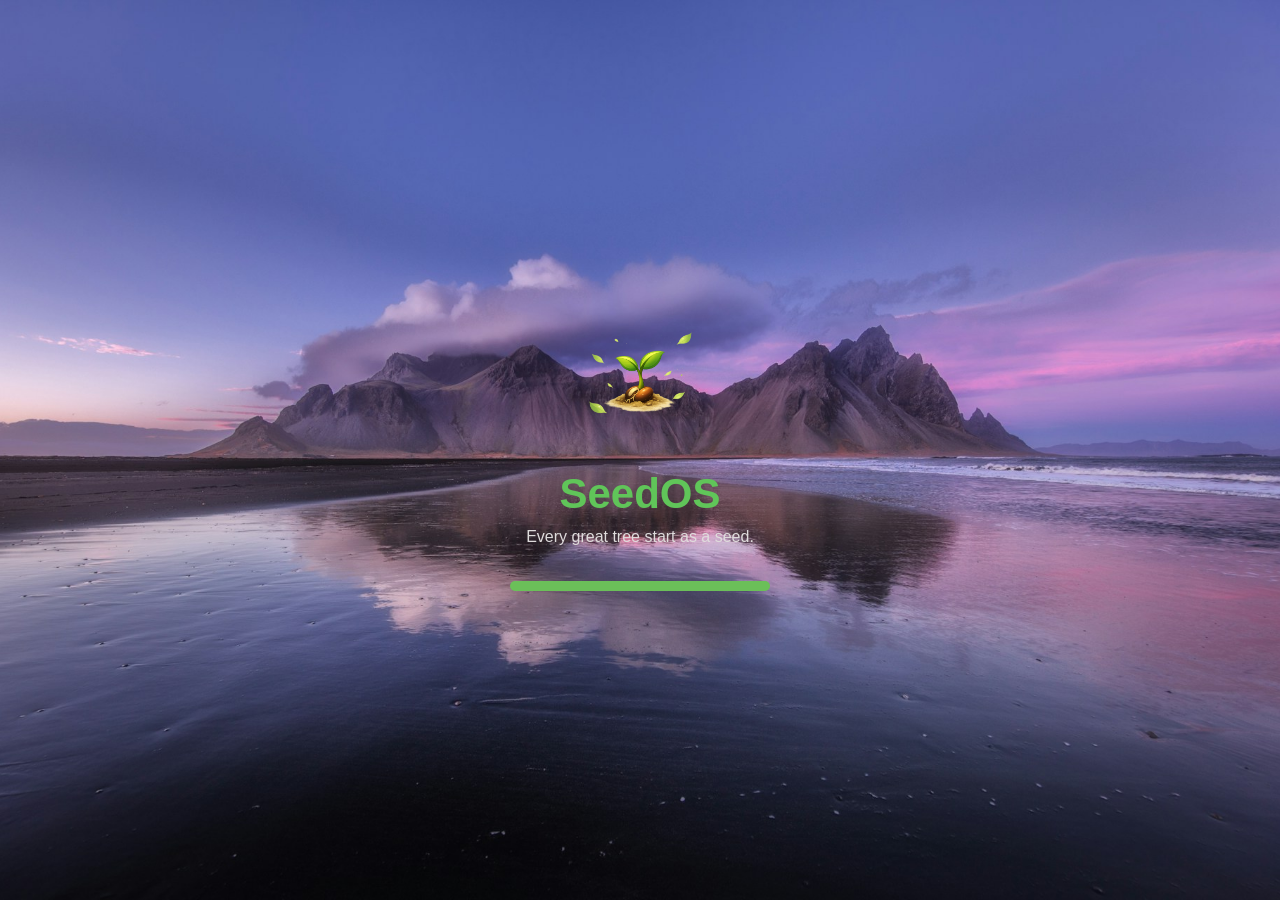
==== index.html @ 7adfdacc "small animations added" ====
<!DOCTYPE html>
<html lang="en">
<head>
    <meta charset="UTF-8">
    <meta name="viewport" content="width=device-width, initial-scale=1.0">
    <title>SeedOS</title>

    <link rel="stylesheet" href="style.css">
</head>

<body>
    <div id="intro">

       <img src="assets/intro/seed.png" alt="Seed">
       
       <h1>SeedOS</h1>
       <p>Every great tree start as a seed.</p>

       <div class="loader">
        <div class="progress"></div>

       </div>

    </div>
    
    <div class="desktop" id="desktop">

        <header class="top-bar">

          <h1 id="head1">SeedOS</h1>  
         <div class="time" id="clock">
            00:00
         </div>
        </header>

      <main class="desktop-icons">

        <div class="icon" id="grow-icon">
            <img src="assets/icons/grow.png" alt="Grow">
            <p id="m1">Grow</p>
        </div>

        <div class="icon" id="journal-icon">
            <img src="assets/icons/journal.png" alt="journal">
            <P id="m1">journal</P>
        </div>

        <div class="icon" id="settings-icon">
            <img src="assets/icons/settings.png" alt="Settings">
            <P id="m1">Settings</P>
        </div>

         <div class="icon" id="guide-icon">
            <img src="assets/icons/guide.png" alt="Guide">
            <P id="m1">Guide</P>
        </div>

      </main>  

      <div class="window" id="grow-window">
        <div class="window-header">
            <span id="s1">🌱 Grow</span>
            <button id="close-grow">✕</button>
        </div>

        <div class="window-body">
            <div class="folder">📂 My Plants</div>
            <div class="folder">📂 Projects</div>
            <div class="folder">📂 Archive</div>
        </div>

      </div>

      <diV class="window" id="journal-window">
        <div class="window-header">
            <span id="s1">📖 Journal</span>
            <button id="close-journal">✕</button>
        </div>

        <div class="window-body">

            <textarea id="journal-text" 
            placeholder="write your thoughts here..."></textarea>
            <p id="j1">write your thoughts here</p>
            

        </div>

    </div>

    <div class="window" id="settings-window">
        <div class="window-header">
            <span id="s1">⚙️ Settings</span>

        <button id="close-settings">✕</button>
        </div>
        <div class="window-body">
            <h3 id="h31">Wallpaper</h3>
            <button id="day-theme"> Day Theme</button>
            <button id="night-theme">Night Theme</button>

            <h3 id="h31">Accent Color</h3>

            <div class="colors">
                <button class="green"></button>
                <button class="blue"></button>
                <button class="orange"></button>
            </div>
            <button id="reset-theme">🔄 Reset</button>
            
         </div>
         
            
         
    </div>

    <div class="window" id="guide-window">
        <div class="window-header">
            <span id="s1"> Guide</span>
            <button id="close-guide">✕</button>
        </div>

        <div class="window-body">

            <div class="heading"> Hi welcome to the guide</div>
            <hr>

            <div class="about">About OS</div>
            <div class="abouttext">This a simple web based OS that themed with nature.
                I gave a name SeedOS.including icons and pictures all is nature themed.
                So basically a fully  nature themed OS.
            </div>
          
<div>For full Guide check it out..<a href="guide.html"><button id="guide-btn">guide</button></a></div>
             </div>
    </div>



      <footer class="dock">
        <div class="theme-buttons">
            <button id="day-btn">🌞</button>
            <button id="night-btn">🌙</button>
            <a href="guide.html"><button id="guide-btn">Guide</button></a>
        </div>
    

        

        <p id="last">SeedOS</p>

      </footer>

    </div>
    <footer class="credits">

Made with 🌱 by Raphel

</footer>

    <script src="script.js"></script>

</body>

</html>
---- style.css ----
:root{

    --primary:#6BBF59;

}
*{
    margin: 0;
    padding: 0;
    box-sizing: border-box;
}
html{
    scroll-behavior: smooth;
}


body{
    font-family: Arial, sans-serif;
    overflow: hidden;
}


.desktop{
    width: 100%;
    height: 100vh;

     background-image: url(assets/wallpapers/day.jpg);
     background-size: cover;
     background-position: center;
     transition:background-image .5s ease;
     display: flex;
     flex-direction: column;
     transition:0.5s ease;
}

.top-bar{
    height: 60px;

    display: flex;
    justify-content: space-between;
    align-items: center;

    padding: 0 30px;

    color: white;

    background: rgba(0, 0, 0,.15);
    backdrop-filter: blur(12px);
}

.top-bar h1{
    font-size:28px;
}

.time{
    font-size: 18px;
    font-weight: bold;
}

.desktop-icons{

    flex: 1;

    display: flex;
    flex-direction: column;

    gap: 35px;

    padding: 40px;

}


.icon{
    width: 90px;
    text-align: center;
    color: white;
    cursor: pointer;

    transition: 3s;
}

.icon img{
    width: 70px;
    height: 70px;

    object-fit: contain;
}

.icon p{
    margin-top: 8px;
    font-size: 16px;
}

.icon:hover{
    transform:translateY(-10px) scale(1.1);
    filter:drop-shadow(0 8px 15px rgba(0,0,0,.25));
    color: rgb(0, 174, 255);
}

.dock{
    width: 420px;
    height: 65px;

    margin: 20px auto;

    border-radius: 20px;

    background: rgba(255, 255, 255, .20);
    backdrop-filter: blur(18px);
    display: flex;
    justify-content: space-between;
    align-items: center;
    padding: 0 25px;

    color: white;
}



#intro{
    position: fixed;

    top: 0;
    left: 0;

    width: 100%;
    height: 100vh;

    background: #edf7ea;
    background-image: url(assets/logo/intro.jpg);
    background-size: cover;
    background-position: center;

    display: flex;
    flex-direction: column;
    justify-content: center;
    align-items: center;

    z-index: 9999;
}

#intro img{
    width: 140px;
    margin-bottom: 20px;
   
}

#intro h1{
    font-size: 42px;

    color: #60c559;
}

#intro p{
    margin-top: 10px;
    color: #dfdcdc;
}


.loader{
    width: 260px;

    height: 10px;

    background: #d8e9d3;
    border-radius: 20px;
    margin-top: 35px;

    overflow: hidden;
}

.progress{
    width: 0;
    height: 100%;
    background:var(--primary);

    animation: loading 3s linear forwards;
}

@keyframes loading {
    from{
        width: 0;
    }
    to{
        width: 100%;
    }
}

.theme-buttons{
    display: flex;
    gap: 10px;
}

.theme-buttons button{
    border: none;
    padding: 8px 14px;
    border-radius: 30px;
    cursor: pointer;
    background: white;
    transition: .3s;
}
.theme-buttons button:hover{
    transform: scale(1.05);
}

.window{
    position:absolute;
    cursor:default;
    top: 120px;
    left: 150px;
    width: 420px;
    background: white;
    border-radius: 18px;
    overflow: hidden;
    box-shadow:0 20px 50px rgba(0,0,0,.25);
    display: none;
    opacity: 0;
    transform: scale(.9);
    user-select:none;
    transition:0.2s ease;
}
.window-header{
    cursor:grab;
}

.window-header:active{
    cursor:grabbing;
}
.window.show{
    display: block;
    opacity: 1;
    transform: scale(1);
}

.window-header{
    background:var(--primary);
    color: white;
    display: flex;
    justify-content: space-between;
    align-items: center;
    padding: 15px;
    cursor:all-scroll;
}

.window-header button{
    background: none;

    border: none;

    color: white;

    font-size: 20px;

    cursor: pointer;
}

.window-body{
    padding: 20px;
}

.folder{
    padding: 12px;

    border-radius: 10px;

    margin-bottom: 10px;

    background: #F2F8F0;

    cursor: pointer;

    transition: .3s;
}

.folder:hover{

    background:#DDF0D7;

}


textarea{

    width: 100%;

    height: 260px;

    border: none;

    outline: none;

    resize: none;

    font-size: 16px;

    font-family: Arial,sans-serif;

    background: transparent;
}

.colors{
    display: flex;
    gap: 15px;
    margin: 15px 0;
}

.colors button{
    width: 40px;
    height: 40px;
    border-radius: 50%;
    border: none;
    cursor: pointer;
}

.green{
      background:var(--primary);
}

.blue{

    background: #4A90E2;
}

.orange{

    background:#F4A261;

}

.window-body h3{
    margin: 15px 0 10px;
}

button{
    transition:.25s ease;
}

button:hover{
    transform:translateY(-2px);
}

button:active{
    transform:scale(.96);
}


.credits{

    position:fixed;

    bottom:8px;

    right:15px;

    color:white;

    font-size:13px;

    opacity:.8;

}

#day-theme{
    background-color: rgb(255, 255, 255);
    color: rgb(0, 0, 0);
    padding: 10px;
    border-radius: 20px;
    border: bold;
    border-color: skyblue;
    font-family: cursive;
    cursor: pointer;
}
#day-theme:hover{
background-color: black;
color: white;
border-radius: 10px;
}
#night-theme{
    background-color:rgba(0, 0, 0, 0.61);
    color: white;
    font-family: cursive;
    padding: 10px;
    border-radius: 20px;
    border: bold;
    cursor: pointer;
}
#night-theme:hover{
    background-color:rgb(0, 0, 0);
    color: rgb(255, 255, 255);
    border-radius: 10px;
}

#reset-theme{
    cursor: pointer;
    background: white;
    padding: 10px;
    border-radius: 10px;
    border-color: black;
}

#reset-theme:hover{
    cursor: grab;
    background: rgba(214, 19, 12, 0.952);
    padding: 10px;
    border-radius: 20px;
    border-color: rgb(255, 255, 255);
    color: white;
}

#h31{
    font-family: monospace;
}

#day-btn{
    width: 45px;
    height: 45px;
    background-color: #3ebd0c;
    border:solid 2px white;
    transition: 0.3s;
  
}
#day-btn:hover{
    transform: translateY(-10px);
    background-color: white;
    border:solid 2px rgb(0, 0, 0);
}

#night-btn{
    width: 45px;
    height: 45px;
    background-color: #0b8f12;
    border: solid 2px white;
    transition: 0.3s;
}
#night-btn:hover{
    background-color: white;
    border:solid 2px rgb(0, 0, 0);
    transform: translateY(-10px);
}

button{
    font-family: monospace;
}

#j1{
    font-family: cursive;
}

#s1{
    font-family: monospace;
    color: black;
   font-size: large;
   font-weight: bold;
}

#close-grow{
    color: rgb(255, 253, 253);
    background-color: rgb(49, 49, 49);
    padding: 0 4px;
    border-radius:5px;
}
#close-grow:hover{
    background-color: rgba(216, 6, 6, 0.932);
}

#close-settings{
    color: rgb(255, 253, 253);
    background-color: rgb(49, 49, 49);
    padding: 0 4px;
    border-radius:5px;
}
#close-settings:hover{
    background-color: rgba(216, 6, 6, 0.932);
}

#close-journal{
    color: rgb(255, 253, 253);
    background-color: rgb(49, 49, 49);
    padding: 0 4px;
    border-radius:5px;
}
#close-journal:hover{
    background-color: rgba(216, 6, 6, 0.932);
}

#m1{
    font-family: monospace;
    font-weight: bold;
}

.folder{
    font-family: cursive;
    font-style: italic;
    font-weight: bold;
}

.time{
    height: 60px;
    font-family:cursive;
    font-size: 25px;
    
    padding: 10px;
    border-style:bold 2px black;
    color: black;
}
.time:hover{
    background-color: rgba(151, 149, 149, 0.397);
    
}

#head1{
    font-family:cursive;
    font-weight: bold;
    color: rgb(76, 248, 76);
    transition: 0.3s;
}

#head1:hover{
    font-family:cursive;
    font-weight: bold;
    color: rgb(4, 1, 184);
   transform: translateX(10px);
}



#guide-btn{
    font-family: cursive;
    width: 45px;
    height: 45px;
    padding: 5px;
    color: white;
    background-color: #177226;
    border-radius: 30px;
    border:solid 2px rgb(255, 255, 255);
    transition: 0.3s;
  
}
#guide-btn:hover{
    transform: translateY(-10px);
    color: black;
    background-color: white;
    border:solid 2px rgb(0, 0, 0);
}

#last{
    font-family:cursive;
    font-weight: 700;
    color: rgba(0, 0, 0, 0.918);
    text-decoration: underline 3px;
    
    background: blur(10px);
    
}

#last:hover{
    color: white;
    text-decoration: line-through black 3px;
}
#close-guide{
    color: rgb(255, 253, 253);
    background-color: rgb(49, 49, 49);
    padding: 0 4px;
    border-radius:5px;
}
#close-guide:hover{
    background-color: rgba(216, 6, 6, 0.932);
}

#guide-window{
    background-image: url(assets/wallpapers/night.jpg);
    background-position: center;
    background-size: cover;
    color: white;
}

.heading{
    text-align: center;
    font-family: monospace;
    font-size: 25px;
    font-weight: bold;
    color: white;
    transition: 0.5s;
    margin-bottom: 20px;
}
.heading:hover{
    color:greenyellow;
    transform:translateY(-10px);
    text-decoration:underline white 3px;
}
.about{
    margin-top: 20px;
    margin-bottom: 20px;
    margin-left: auto;
    margin-right: auto;
    background-color: rgba(0, 0, 0, 0.397);
    width: 45%;
    border-radius: 20px;
    font-family: cursive;
    font-size: 30px;
    text-align: center;
    margin-top: 10px;
}
.about:hover{
    color: #0b8f12;
}
.abouttext{
    border-radius: 20px;
    padding: 20px;
    background-color: rgba(0, 0, 0, 0.603);
    color: #DDF0D7;
    font-family: monospace;
    text-align: justify;
    transition: 0.5s ease;
    margin-bottom: 20px;
}
.abouttext:hover{
    transform: scale(1.15);
}
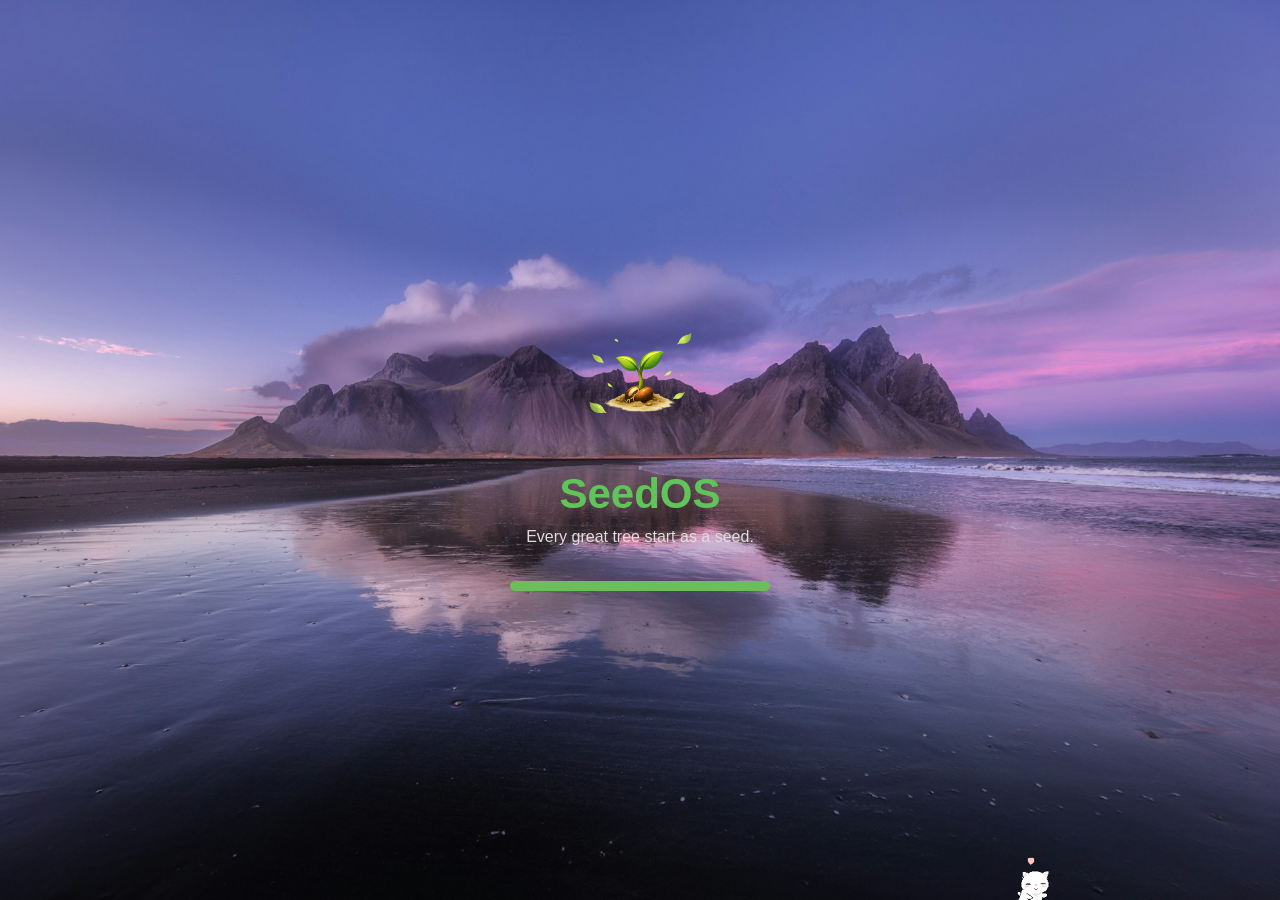
==== commit 92e94566: "writing readme and added some images" ====
--- a/index.html
+++ b/index.html
@@ -14,7 +14,7 @@
        <img src="assets/intro/seed.png" alt="Seed">
        
        <h1>SeedOS</h1>
-       <p>Every great tree start as a seed.</p>
+       <p class="p1">Every great tree start as a seed.</p>
 
        <div class="loader">
         <div class="progress"></div>
@@ -81,7 +81,7 @@
 
             <textarea id="journal-text" 
             placeholder="write your thoughts here..."></textarea>
-            <p id="j1">write your thoughts here</p>
+            <p id="j1">write your thoughts here(click in the blank)</p>
             
 
         </div>
@@ -131,7 +131,7 @@
                 So basically a fully  nature themed OS.
             </div>
           
-<div>For full Guide check it out..<a href="guide.html"><button id="guide-btn">guide</button></a></div>
+<div class="buttonend">For full Guide check it out..<a href="guide.html"><button id="guide-btn">guide</button></a></div>
              </div>
     </div>
 
@@ -141,7 +141,7 @@
         <div class="theme-buttons">
             <button id="day-btn">🌞</button>
             <button id="night-btn">🌙</button>
-            <a href="guide.html"><button id="guide-btn">Guide</button></a>
+           
         </div>
     
 
@@ -152,6 +152,11 @@
       </footer>
 
     </div>
+
+    <div class="image" id="pet-image">
+        <img id="pet" class="pet" src="assets/logo/pet.gif" alt="image of pet cat">
+    </div>
+
     <footer class="credits">
 
 Made with 🌱 by Raphel
--- a/style.css
+++ b/style.css
@@ -501,7 +501,7 @@
     
     padding: 10px;
     border-style:bold 2px black;
-    color: black;
+    color: rgba(255, 255, 255, 0.849);
 }
 .time:hover{
     background-color: rgba(151, 149, 149, 0.397);
@@ -523,25 +523,6 @@
 }
 
 
-
-#guide-btn{
-    font-family: cursive;
-    width: 45px;
-    height: 45px;
-    padding: 5px;
-    color: white;
-    background-color: #177226;
-    border-radius: 30px;
-    border:solid 2px rgb(255, 255, 255);
-    transition: 0.3s;
-  
-}
-#guide-btn:hover{
-    transform: translateY(-10px);
-    color: black;
-    background-color: white;
-    border:solid 2px rgb(0, 0, 0);
-}
 
 #last{
     font-family:cursive;
@@ -568,7 +549,7 @@
 }
 
 #guide-window{
-    background-image: url(assets/wallpapers/night.jpg);
+   background-color: rgba(128, 128, 128, 0.377);
     background-position: center;
     background-size: cover;
     color: white;
@@ -579,7 +560,7 @@
     font-family: monospace;
     font-size: 25px;
     font-weight: bold;
-    color: white;
+    color: rgb(2, 120, 255);
     transition: 0.5s;
     margin-bottom: 20px;
 }
@@ -600,15 +581,16 @@
     font-size: 30px;
     text-align: center;
     margin-top: 10px;
+    color: black;
 }
 .about:hover{
-    color: #0b8f12;
+    color: #f6f7f6;
 }
 .abouttext{
     border-radius: 20px;
     padding: 20px;
     background-color: rgba(0, 0, 0, 0.603);
-    color: #DDF0D7;
+    color: #ffffff;
     font-family: monospace;
     text-align: justify;
     transition: 0.5s ease;
@@ -616,4 +598,58 @@
 }
 .abouttext:hover{
     transform: scale(1.15);
-}+}
+
+.buttonend{
+    font-weight: 700;
+    font-family: 'Courier New', Courier, monospace;
+    color: black;
+}
+
+
+
+#guide-btn{
+    font-family: Arial, Helvetica, sans-serif;
+   font-size: 20px;
+    padding: 10px;
+    font-weight: bold;
+    color: rgb(240, 224, 11);
+    background-color: #05ad37;
+    border-radius: 30px;
+    border:solid 2px rgb(255, 255, 255);
+    transition: 0.3s;
+    
+  
+}
+#guide-btn:hover{
+    transform: translateY(-10px);
+    opacity: 90%;
+    background-color: #0c7cbd;
+}
+
+#journal-window{
+    background-color: rgba(136, 135, 135, 0.418);
+    background: blur(30px);
+    border: solid 2px white;
+    
+}
+#settings-window{
+background-color: rgba(128, 128, 128, 0.349);
+color: white;
+}
+
+#grow-window{
+    background-color: rgba(128, 128, 128, 0.466);
+}
+
+
+
+#pet{
+    position: fixed;
+    left: 1000px;
+    top: 850px;
+    width: 64px;
+    cursor: grab;
+    user-select: none;
+    z-index: 9999;
+}
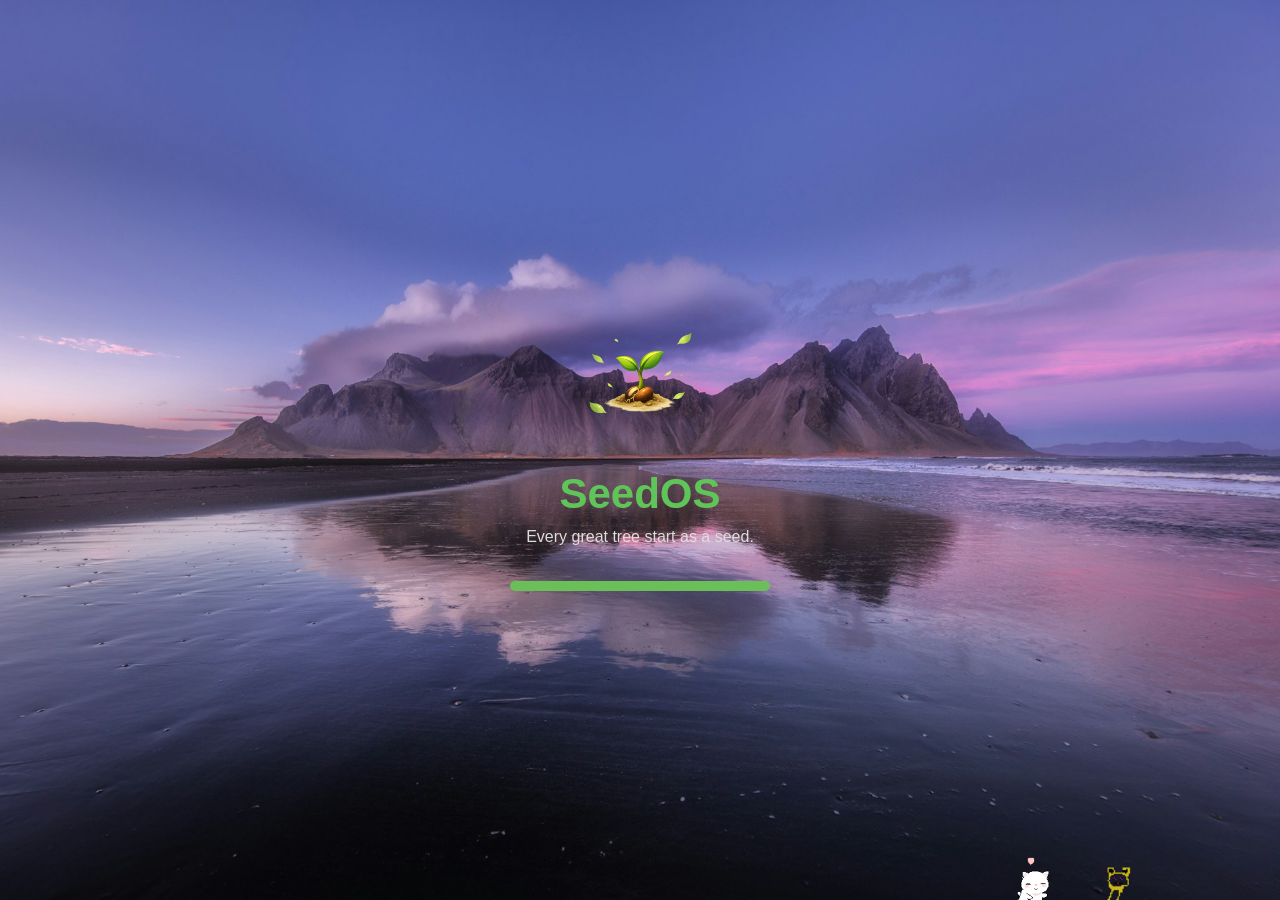
==== commit 6f9afed8: "added a pet drawed in piskel" ====
--- a/index.html
+++ b/index.html
@@ -155,7 +155,10 @@
 
     <div class="image" id="pet-image">
         <img id="pet" class="pet" src="assets/logo/pet.gif" alt="image of pet cat">
+        
     </div>
+
+ <img id="pett" class="pett" src="assets/logo/New Piskel.gif" alt="image of pet cat">
 
     <footer class="credits">
 
--- a/style.css
+++ b/style.css
@@ -653,3 +653,18 @@
     user-select: none;
     z-index: 9999;
 }
+
+
+#pett{
+    position: fixed;
+    left: 1100px;
+    top: 865px;
+    width: 40px;
+    cursor: grab;
+    user-select: none;
+    z-index: 9999;
+    transition: 0.3s;
+}
+#pett:hover{
+    transform: scale(1.75);
+}
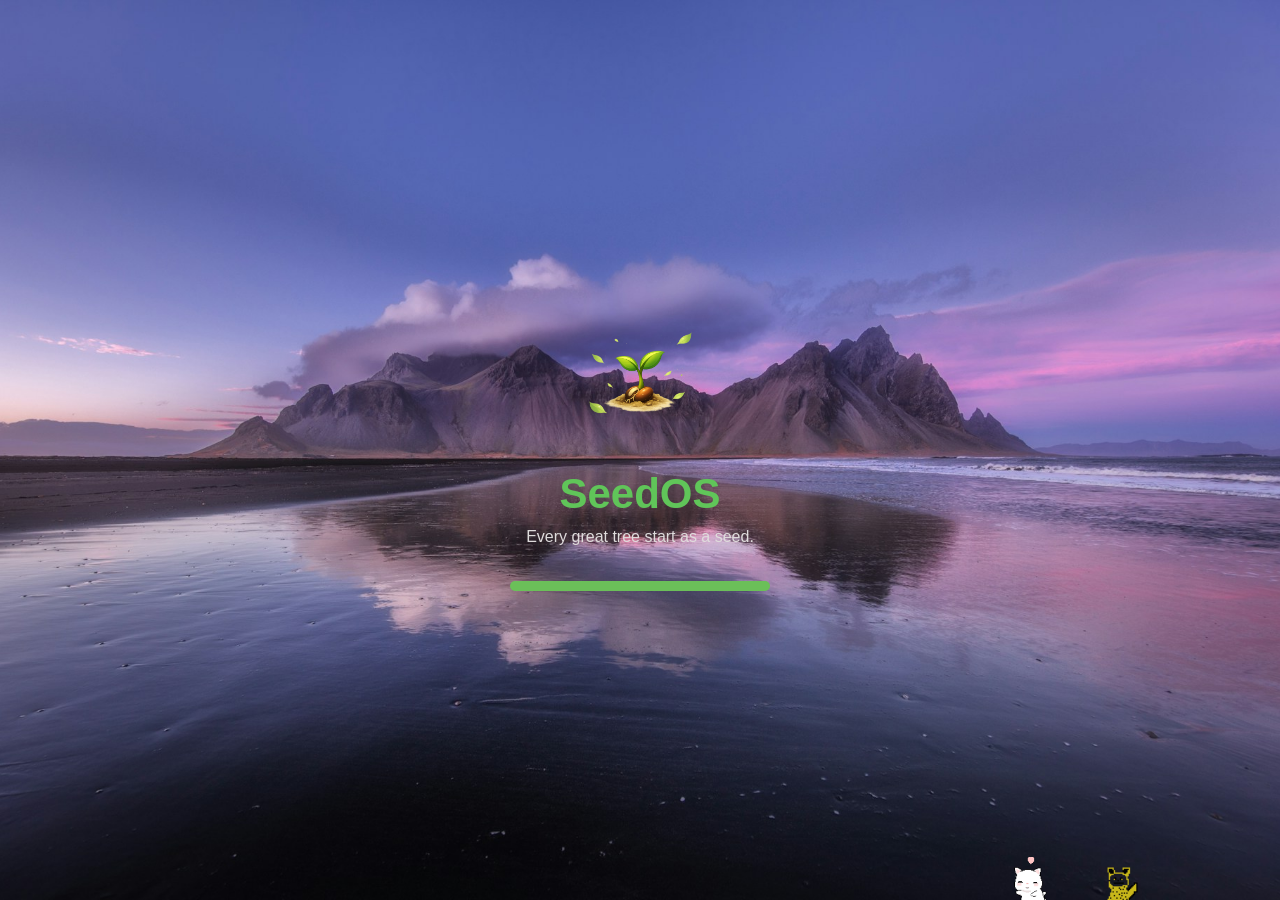
==== commit c9de8b90: "small correction" ====
--- a/index.html
+++ b/index.html
@@ -170,4 +170,4 @@
 
 </body>
 
-</html>+</html>
